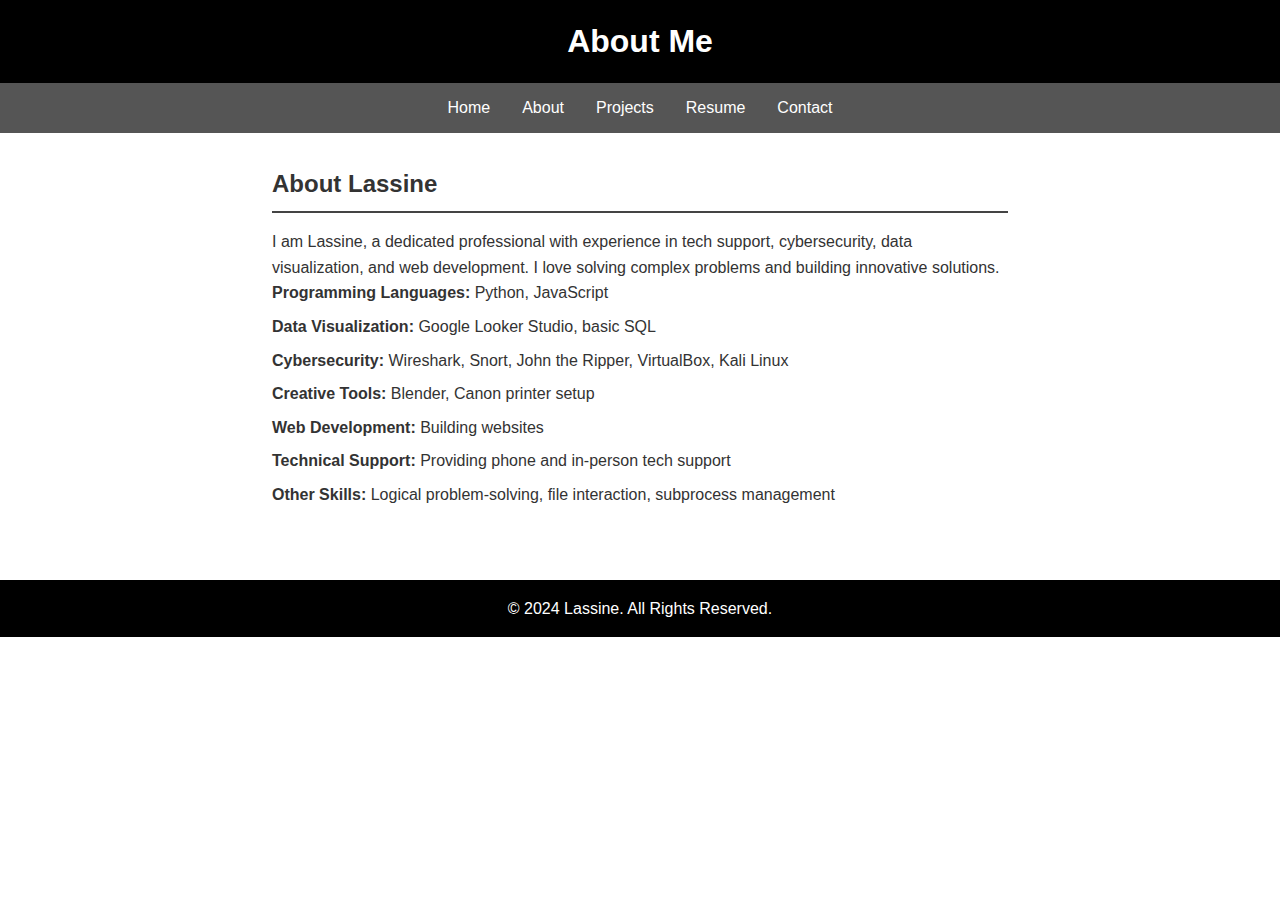
==== about.html @ 7ddddd0b "Add files via upload" ====
<!DOCTYPE html>
<html lang="en">
<head>
  <meta charset="UTF-8"/>
  <meta name="viewport" content="width=device-width, initial-scale=1.0"/>
  <title>Lassine's Portfolio - About</title>
  <style>
    /* Basic Reset */
    * {
      box-sizing: border-box;
      margin: 0;
      padding: 0;
    }
    body {
      font-family: Arial, sans-serif;
      line-height: 1.6;
      color: #333;
    }
    header {
      background: #000; /* Black header background */
      color: #fff;
      padding: 1rem 0;
      text-align: center;
    }
    nav {
      background: #555;
      display: flex;
      justify-content: center;
    }
    nav a {
      color: #fff;
      padding: 0.75rem 1rem;
      text-decoration: none;
    }
    nav a:hover {
      background: #666;
    }
    section {
      padding: 2rem;
      max-width: 800px;
      margin: 0 auto;
    }
    section h2 {
      margin-bottom: 1rem;
      border-bottom: 2px solid #444;
      padding-bottom: 0.5rem;
    }
    ul {
      list-style-type: none;
      padding: 0;
    }
    ul li {
      margin-bottom: 0.5rem;
    }
    footer {
      background: #000; /* Black header background */
      color: #fff;
      text-align: center;
      padding: 1rem;
      margin-top: 2rem;
    }
  </style>
</head>
<body>
  <header>
    <h1>About Me</h1>
  </header>
  <nav>
    <a href="index.html">Home</a>
    <a href="about.html">About</a>
    <a href="projects.html">Projects</a>
    <a href="resume.html">Resume</a>
    <a href="contact.html">Contact</a>
  </nav>

  <section>
    <h2>About Lassine</h2>
    <p>I am Lassine, a dedicated professional with experience in tech support, cybersecurity, data visualization, and web development. I love solving complex problems and building innovative solutions.</p>
    <ul>
      <li><strong>Programming Languages:</strong> Python, JavaScript</li>
      <li><strong>Data Visualization:</strong> Google Looker Studio, basic SQL</li>
      <li><strong>Cybersecurity:</strong> Wireshark, Snort, John the Ripper, VirtualBox, Kali Linux</li>
      <li><strong>Creative Tools:</strong> Blender, Canon printer setup</li>
      <li><strong>Web Development:</strong> Building websites</li>
      <li><strong>Technical Support:</strong> Providing phone and in-person tech support</li>
      <li><strong>Other Skills:</strong> Logical problem-solving, file interaction, subprocess management</li>
    </ul>
  </section>

  <footer>
    <p>&copy; 2024 Lassine. All Rights Reserved.</p>
  </footer>
</body>
</html>
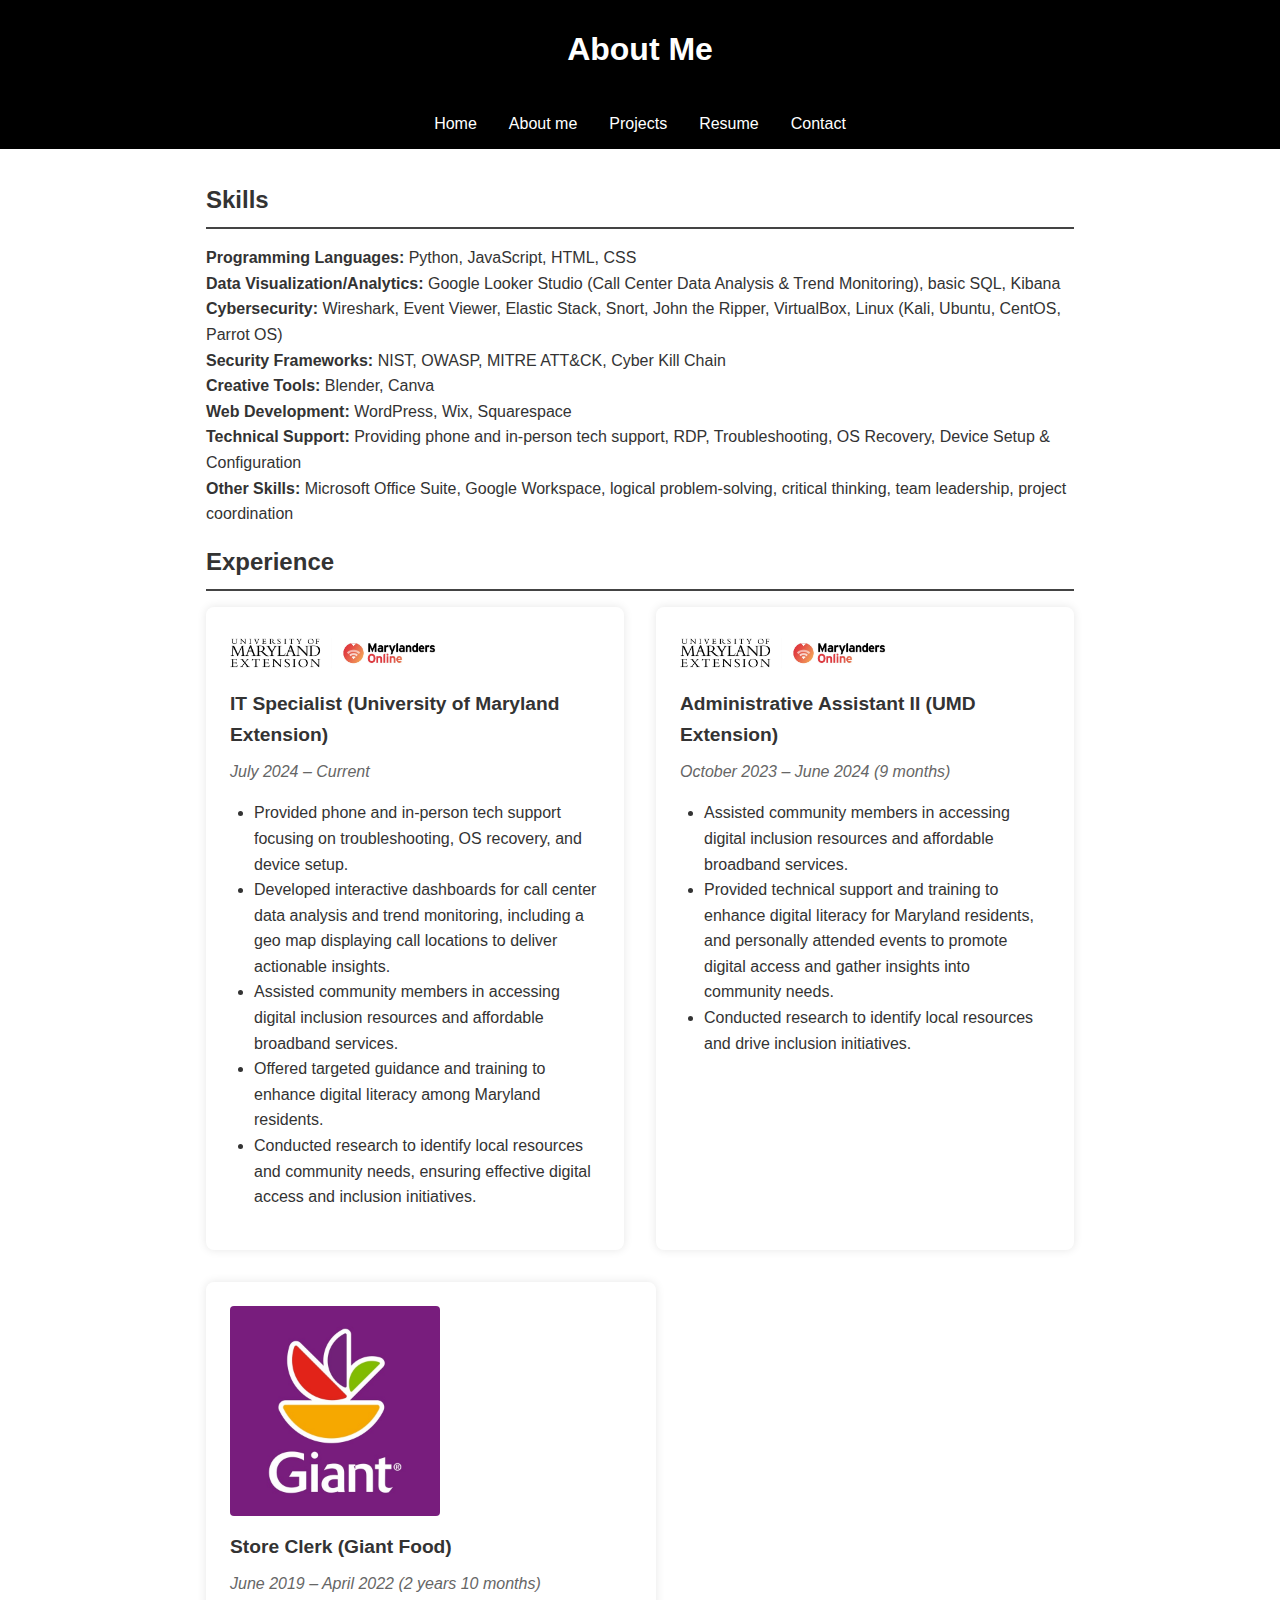
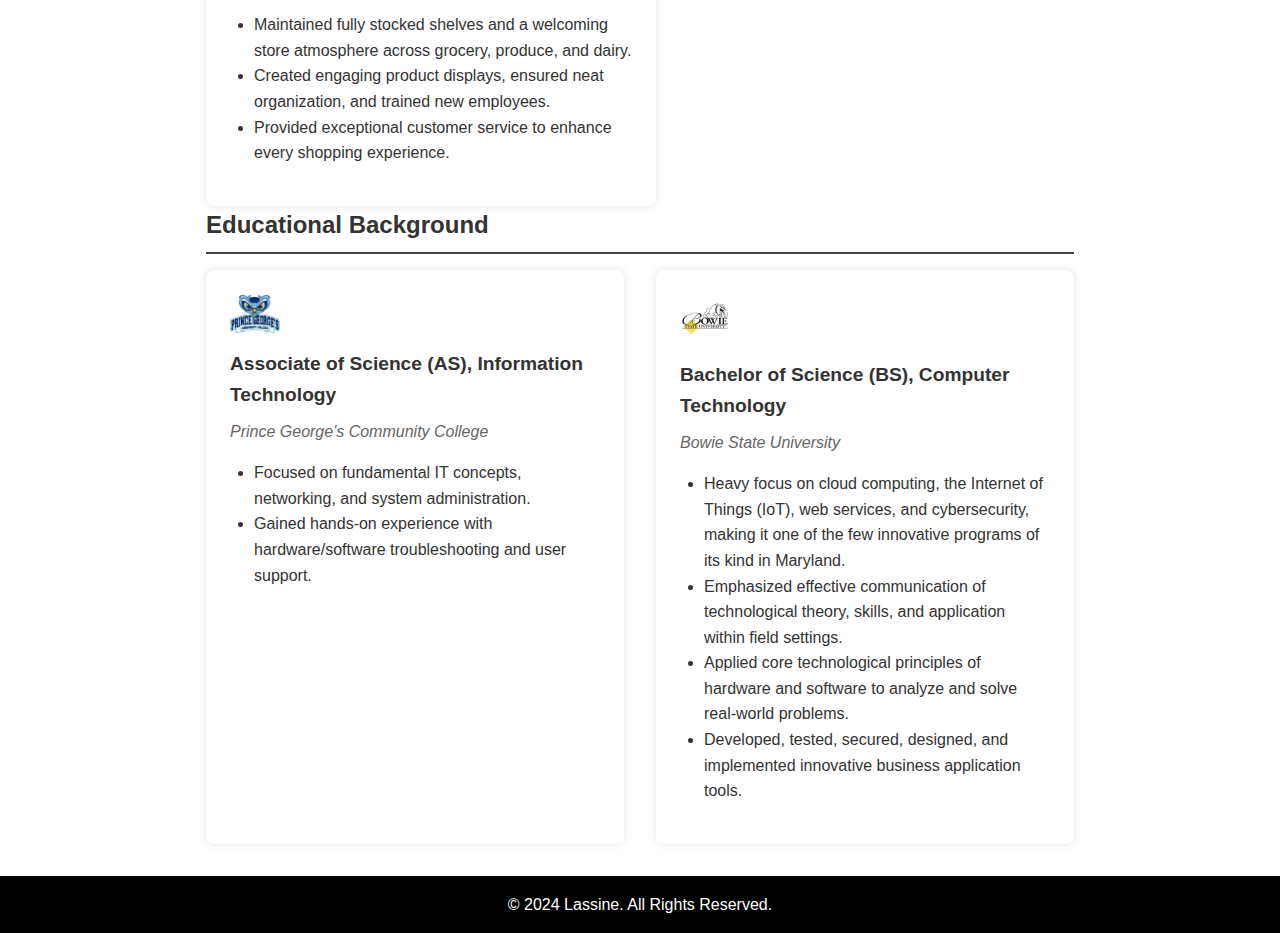
==== commit 638509df: "Add files via upload" ====
--- a/about.html
+++ b/about.html
@@ -11,19 +11,24 @@
       margin: 0;
       padding: 0;
     }
+
+    /* Global Styles */
     body {
       font-family: Arial, sans-serif;
       line-height: 1.6;
       color: #333;
+      display: flex;
+      flex-direction: column;
+      min-height: 100vh;
     }
     header {
-      background: #000; /* Black header background */
+      background: #000;
       color: #fff;
-      padding: 1rem 0;
+      padding: 1.5rem 0;
       text-align: center;
     }
     nav {
-      background: #555;
+      background: #000;
       display: flex;
       justify-content: center;
     }
@@ -36,57 +41,238 @@
       background: #666;
     }
     section {
-      padding: 2rem;
-      max-width: 800px;
-      margin: 0 auto;
+      max-width: 900px; /* Slightly wider for the card layouts */
+      margin: 2rem auto;
+      padding: 0 1rem;
     }
     section h2 {
       margin-bottom: 1rem;
       border-bottom: 2px solid #444;
       padding-bottom: 0.5rem;
     }
-    ul {
-      list-style-type: none;
-      padding: 0;
-    }
-    ul li {
-      margin-bottom: 0.5rem;
-    }
     footer {
-      background: #000; /* Black header background */
+      background: #000;
       color: #fff;
       text-align: center;
       padding: 1rem;
-      margin-top: 2rem;
+      margin-top: auto;
+    }
+
+    /* Subheadings for Skills, Experience, Education */
+    h3 {
+      margin-top: 1.5rem;
+      border-bottom: 1px solid #ccc;
+      padding-bottom: 0.3rem;
+    }
+    /* Skills List */
+    ul {
+      list-style-type: none;
+      padding-left: 0;
+      line-height: 1.6;
+      margin-bottom: 1rem;
+    }
+
+    /* EXPERIENCE SECTION: 3-Card Layout in a Single Row */
+    .experience-container {
+      display: flex;
+      flex-wrap: wrap; /* allows wrapping on smaller screens */
+      gap: 2rem;
+      margin-top: 1rem;
+    }
+    .job-card {
+      background: #fff;
+      border-radius: 8px;
+      box-shadow: 0px 0px 10px rgba(0,0,0,0.1);
+      flex: 1;
+      min-width: 280px;
+      max-width: 450px;
+      padding: 1.5rem;
+    }
+    .job-card img {
+  width: 210px; /* or 150px, etc. */
+  display: block;
+  margin-bottom: 1rem;
+  border-radius: 4px;
+    }
+
+
+
+    .job-title {
+      font-size: 1.2rem;
+      font-weight: bold;
+      margin-bottom: 0.5rem;
+    }
+    .job-dates {
+      color: #666;
+      margin-bottom: 1rem;
+      font-style: italic;
+    }
+    .job-details {
+      line-height: 1.6;
+    }
+    .job-details ul {
+      list-style-type: disc;
+      margin-left: 1.5rem;
+      margin-top: 0.5rem;
+    }
+
+    /* EDUCATION SECTION: Two-Column Card Layout */
+    .education-container {
+      display: flex;
+      flex-wrap: wrap;
+      gap: 2rem;
+      margin-top: 1rem;
+    }
+    .edu-card {
+      background: #fff;
+      border-radius: 8px;
+      box-shadow: 0px 0px 10px rgba(0,0,0,0.1);
+      flex: 1;
+      min-width: 280px;
+      max-width: 450px;
+      padding: 1.5rem;
+    }
+    .edu-card img {
+      width:50px; /* Adjust logo size */
+      display: block;
+      margin-bottom: 1rem;
+      border-radius: 4px;
+    }
+    .edu-title {
+      font-size: 1.2rem;
+      font-weight: bold;
+      margin-bottom: 0.5rem;
+    }
+    .edu-dates {
+      color: #666;
+      margin-bottom: 1rem;
+      font-style: italic;
+    }
+    .edu-details {
+      line-height: 1.6;
+    }
+    .edu-details ul {
+      list-style-type: disc;
+      margin-left: 1.5rem;
+      margin-top: 0.5rem;
     }
   </style>
 </head>
 <body>
+  <!-- Header -->
   <header>
     <h1>About Me</h1>
   </header>
+
+  <!-- Navigation -->
   <nav>
     <a href="index.html">Home</a>
-    <a href="about.html">About</a>
+    <a href="about.html">About me</a>
     <a href="projects.html">Projects</a>
     <a href="resume.html">Resume</a>
     <a href="contact.html">Contact</a>
   </nav>
 
+  <!-- About Section -->
   <section>
-    <h2>About Lassine</h2>
-    <p>I am Lassine, a dedicated professional with experience in tech support, cybersecurity, data visualization, and web development. I love solving complex problems and building innovative solutions.</p>
+   
+    
+	<!-- Skills Section -->
+    <h2>Skills</h2>
     <ul>
-      <li><strong>Programming Languages:</strong> Python, JavaScript</li>
-      <li><strong>Data Visualization:</strong> Google Looker Studio, basic SQL</li>
-      <li><strong>Cybersecurity:</strong> Wireshark, Snort, John the Ripper, VirtualBox, Kali Linux</li>
-      <li><strong>Creative Tools:</strong> Blender, Canon printer setup</li>
-      <li><strong>Web Development:</strong> Building websites</li>
-      <li><strong>Technical Support:</strong> Providing phone and in-person tech support</li>
-      <li><strong>Other Skills:</strong> Logical problem-solving, file interaction, subprocess management</li>
+      <li><strong>Programming Languages:</strong> Python, JavaScript, HTML, CSS</li>
+      <li><strong>Data Visualization/Analytics:</strong> Google Looker Studio (Call Center Data Analysis &amp; Trend Monitoring), basic SQL, Kibana</li>
+      <li><strong>Cybersecurity:</strong> Wireshark, Event Viewer, Elastic Stack, Snort, John the Ripper, VirtualBox, Linux (Kali, Ubuntu, CentOS, Parrot OS)</li>
+      <li><strong>Security Frameworks:</strong> NIST, OWASP, MITRE ATT&amp;CK, Cyber Kill Chain</li>
+      <li><strong>Creative Tools:</strong> Blender, Canva</li>
+      <li><strong>Web Development:</strong> WordPress, Wix, Squarespace</li>
+      <li><strong>Technical Support:</strong> Providing phone and in-person tech support, RDP, Troubleshooting, OS Recovery, Device Setup &amp; Configuration</li>
+      <li><strong>Other Skills:</strong> Microsoft Office Suite, Google Workspace, logical problem-solving, critical thinking, team leadership, project coordination</li>
     </ul>
+
+    <!-- Experience Section -->
+    <h2>Experience</h2>
+    <!-- One Row with 3 Cards: IT Specialist, Administrative Assistant II, Store Clerk -->
+    <div class="experience-container">
+      <!-- Card 1: IT Specialist -->
+      <div class="job-card">
+        <img src="umd.jpg" alt="UMD Extension Logo">
+        <div class="job-title">IT Specialist (University of Maryland Extension)</div>
+        <div class="job-dates">July 2024 – Current</div>
+        <div class="job-details">
+          <ul>
+            <li>Provided phone and in-person tech support focusing on troubleshooting, OS recovery, and device setup.</li>
+            <li>Developed interactive dashboards for call center data analysis and trend monitoring, including a geo map displaying call locations to deliver actionable insights.</li>
+            <li>Assisted community members in accessing digital inclusion resources and affordable broadband services.</li>
+            <li>Offered targeted guidance and training to enhance digital literacy among Maryland residents.</li>
+            <li>Conducted research to identify local resources and community needs, ensuring effective digital access and inclusion initiatives.</li>
+          </ul>
+        </div>
+      </div>
+
+      <!-- Card 2: Administrative Assistant II -->
+      <div class="job-card">
+        <img src="umd.jpg" alt="UMD Extension Logo">
+        <div class="job-title">Administrative Assistant II (UMD Extension)</div>
+        <div class="job-dates">October 2023 – June 2024 (9 months)</div>
+        <div class="job-details">
+          <ul>
+            <li>Assisted community members in accessing digital inclusion resources and affordable broadband services.</li>
+            <li>Provided technical support and training to enhance digital literacy for Maryland residents, and personally attended events to promote digital access and gather insights into community needs.</li>
+            <li>Conducted research to identify local resources and drive inclusion initiatives.</li>
+          </ul>
+        </div>
+      </div>
+
+      <!-- Card 3: Store Clerk (Giant Food) -->
+      <div class="job-card">
+        <img src="Giant.jpg" alt="Giant Food Logo">
+        <div class="job-title">Store Clerk (Giant Food)</div>
+        <div class="job-dates">June 2019 – April 2022 (2 years 10 months)</div>
+        <div class="job-details">
+          <ul>
+            <li>Maintained fully stocked shelves and a welcoming store atmosphere across grocery, produce, and dairy.</li>
+            <li>Created engaging product displays, ensured neat organization, and trained new employees.</li>
+            <li>Provided exceptional customer service to enhance every shopping experience.</li>
+          </ul>
+        </div>
+      </div>
+    </div>
+
+    <!-- Education Section (Two-Column Layout) -->
+    <h2>Educational Background</h2>
+    <div class="education-container">
+      <!-- Card 1: PGCC -->
+      <div class="edu-card">
+        <img src="PGCC.jpg" alt="PGCC Logo">
+        <div class="edu-title">Associate of Science (AS), Information Technology</div>
+        <div class="edu-dates">Prince George's Community College</div>
+        <div class="edu-details">
+          <ul>
+            <li>Focused on fundamental IT concepts, networking, and system administration.</li>
+            <li>Gained hands-on experience with hardware/software troubleshooting and user support.</li>
+          </ul>
+        </div>
+      </div>
+
+      <!-- Card 2: Bowie State -->
+      <div class="edu-card">
+        <img src="bowiestate.jpg" alt="Bowie State Logo">
+        <div class="edu-title">Bachelor of Science (BS), Computer Technology</div>
+        <div class="edu-dates">Bowie State University</div>
+        <div class="edu-details">
+          <ul>
+            <li>Heavy focus on cloud computing, the Internet of Things (IoT), web services, and cybersecurity, making it one of the few innovative programs of its kind in Maryland.</li>
+            <li>Emphasized effective communication of technological theory, skills, and application within field settings.</li>
+            <li>Applied core technological principles of hardware and software to analyze and solve real-world problems.</li>
+            <li>Developed, tested, secured, designed, and implemented innovative business application tools.</li>
+          </ul>
+        </div>
+      </div>
+    </div>
   </section>
 
+  <!-- Footer -->
   <footer>
     <p>&copy; 2024 Lassine. All Rights Reserved.</p>
   </footer>
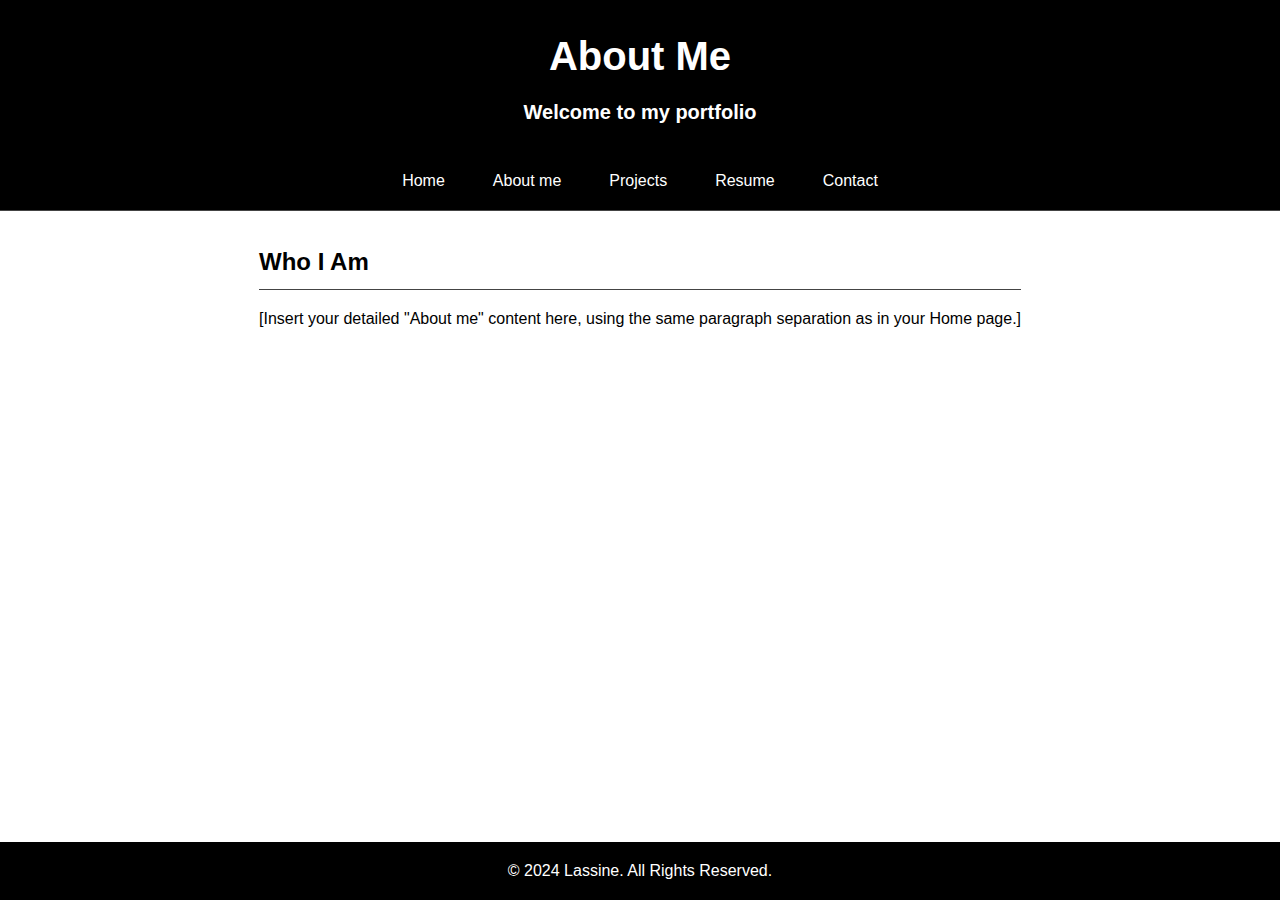
==== commit 09e13c10: "about.html" ====
--- a/about.html
+++ b/about.html
@@ -5,21 +5,17 @@
   <meta name="viewport" content="width=device-width, initial-scale=1.0"/>
   <title>Lassine's Portfolio - About</title>
   <style>
-    /* Basic Reset */
-    * {
-      box-sizing: border-box;
-      margin: 0;
-      padding: 0;
-    }
-
-    /* Global Styles */
-    body {
+    /* Use the same global styles as in index.html */
+    * { box-sizing: border-box; margin: 0; padding: 0; }
+    html, body {
       font-family: Arial, sans-serif;
       line-height: 1.6;
-      color: #333;
+      color: #000;
+      background: #fff;
       display: flex;
       flex-direction: column;
       min-height: 100vh;
+      overflow-x: hidden;
     }
     header {
       background: #000;
@@ -27,28 +23,40 @@
       padding: 1.5rem 0;
       text-align: center;
     }
+    header h1 { font-size: 2.5rem; }
+    header h3 { font-size: 1.25rem; margin-top: 0.5rem; }
     nav {
       background: #000;
       display: flex;
       justify-content: center;
+      border-bottom: 1px solid #444;
+      flex-wrap: wrap;
     }
     nav a {
       color: #fff;
-      padding: 0.75rem 1rem;
+      padding: 1rem 1.5rem;
       text-decoration: none;
+      transition: color 0.3s ease;
+      font-size: 1rem;
     }
-    nav a:hover {
-      background: #666;
+    nav a:hover { color: #aaa; }
+    @media (max-width:600px) {
+      nav a { padding: 0.75rem 1rem; font-size: 0.9rem; }
     }
     section {
-      max-width: 900px; /* Slightly wider for the card layouts */
-      margin: 2rem auto;
-      padding: 0 1rem;
+      padding: 2rem;
+      max-width: 900px;
+      margin: 0 auto;
     }
     section h2 {
       margin-bottom: 1rem;
-      border-bottom: 2px solid #444;
+      border-bottom: 1px solid #444;
       padding-bottom: 0.5rem;
+      color: #000;
+    }
+    section p {
+      color: #000;
+      margin-bottom: 1rem;
     }
     footer {
       background: #000;
@@ -57,114 +65,13 @@
       padding: 1rem;
       margin-top: auto;
     }
-
-    /* Subheadings for Skills, Experience, Education */
-    h3 {
-      margin-top: 1.5rem;
-      border-bottom: 1px solid #ccc;
-      padding-bottom: 0.3rem;
-    }
-    /* Skills List */
-    ul {
-      list-style-type: none;
-      padding-left: 0;
-      line-height: 1.6;
-      margin-bottom: 1rem;
-    }
-
-    /* EXPERIENCE SECTION: 3-Card Layout in a Single Row */
-    .experience-container {
-      display: flex;
-      flex-wrap: wrap; /* allows wrapping on smaller screens */
-      gap: 2rem;
-      margin-top: 1rem;
-    }
-    .job-card {
-      background: #fff;
-      border-radius: 8px;
-      box-shadow: 0px 0px 10px rgba(0,0,0,0.1);
-      flex: 1;
-      min-width: 280px;
-      max-width: 450px;
-      padding: 1.5rem;
-    }
-    .job-card img {
-  width: 210px; /* or 150px, etc. */
-  display: block;
-  margin-bottom: 1rem;
-  border-radius: 4px;
-    }
-
-
-
-    .job-title {
-      font-size: 1.2rem;
-      font-weight: bold;
-      margin-bottom: 0.5rem;
-    }
-    .job-dates {
-      color: #666;
-      margin-bottom: 1rem;
-      font-style: italic;
-    }
-    .job-details {
-      line-height: 1.6;
-    }
-    .job-details ul {
-      list-style-type: disc;
-      margin-left: 1.5rem;
-      margin-top: 0.5rem;
-    }
-
-    /* EDUCATION SECTION: Two-Column Card Layout */
-    .education-container {
-      display: flex;
-      flex-wrap: wrap;
-      gap: 2rem;
-      margin-top: 1rem;
-    }
-    .edu-card {
-      background: #fff;
-      border-radius: 8px;
-      box-shadow: 0px 0px 10px rgba(0,0,0,0.1);
-      flex: 1;
-      min-width: 280px;
-      max-width: 450px;
-      padding: 1.5rem;
-    }
-    .edu-card img {
-      width:50px; /* Adjust logo size */
-      display: block;
-      margin-bottom: 1rem;
-      border-radius: 4px;
-    }
-    .edu-title {
-      font-size: 1.2rem;
-      font-weight: bold;
-      margin-bottom: 0.5rem;
-    }
-    .edu-dates {
-      color: #666;
-      margin-bottom: 1rem;
-      font-style: italic;
-    }
-    .edu-details {
-      line-height: 1.6;
-    }
-    .edu-details ul {
-      list-style-type: disc;
-      margin-left: 1.5rem;
-      margin-top: 0.5rem;
-    }
   </style>
 </head>
 <body>
-  <!-- Header -->
   <header>
     <h1>About Me</h1>
+    <h3>Welcome to my portfolio</h3>
   </header>
-
-  <!-- Navigation -->
   <nav>
     <a href="index.html">Home</a>
     <a href="about.html">About me</a>
@@ -172,107 +79,10 @@
     <a href="resume.html">Resume</a>
     <a href="contact.html">Contact</a>
   </nav>
-
-  <!-- About Section -->
   <section>
-   
-    
-	<!-- Skills Section -->
-    <h2>Skills</h2>
-    <ul>
-      <li><strong>Programming Languages:</strong> Python, JavaScript, HTML, CSS</li>
-      <li><strong>Data Visualization/Analytics:</strong> Google Looker Studio (Call Center Data Analysis &amp; Trend Monitoring), basic SQL, Kibana</li>
-      <li><strong>Cybersecurity:</strong> Wireshark, Event Viewer, Elastic Stack, Snort, John the Ripper, VirtualBox, Linux (Kali, Ubuntu, CentOS, Parrot OS)</li>
-      <li><strong>Security Frameworks:</strong> NIST, OWASP, MITRE ATT&amp;CK, Cyber Kill Chain</li>
-      <li><strong>Creative Tools:</strong> Blender, Canva</li>
-      <li><strong>Web Development:</strong> WordPress, Wix, Squarespace</li>
-      <li><strong>Technical Support:</strong> Providing phone and in-person tech support, RDP, Troubleshooting, OS Recovery, Device Setup &amp; Configuration</li>
-      <li><strong>Other Skills:</strong> Microsoft Office Suite, Google Workspace, logical problem-solving, critical thinking, team leadership, project coordination</li>
-    </ul>
-
-    <!-- Experience Section -->
-    <h2>Experience</h2>
-    <!-- One Row with 3 Cards: IT Specialist, Administrative Assistant II, Store Clerk -->
-    <div class="experience-container">
-      <!-- Card 1: IT Specialist -->
-      <div class="job-card">
-        <img src="umd.jpg" alt="UMD Extension Logo">
-        <div class="job-title">IT Specialist (University of Maryland Extension)</div>
-        <div class="job-dates">July 2024 – Current</div>
-        <div class="job-details">
-          <ul>
-            <li>Provided phone and in-person tech support focusing on troubleshooting, OS recovery, and device setup.</li>
-            <li>Developed interactive dashboards for call center data analysis and trend monitoring, including a geo map displaying call locations to deliver actionable insights.</li>
-            <li>Assisted community members in accessing digital inclusion resources and affordable broadband services.</li>
-            <li>Offered targeted guidance and training to enhance digital literacy among Maryland residents.</li>
-            <li>Conducted research to identify local resources and community needs, ensuring effective digital access and inclusion initiatives.</li>
-          </ul>
-        </div>
-      </div>
-
-      <!-- Card 2: Administrative Assistant II -->
-      <div class="job-card">
-        <img src="umd.jpg" alt="UMD Extension Logo">
-        <div class="job-title">Administrative Assistant II (UMD Extension)</div>
-        <div class="job-dates">October 2023 – June 2024 (9 months)</div>
-        <div class="job-details">
-          <ul>
-            <li>Assisted community members in accessing digital inclusion resources and affordable broadband services.</li>
-            <li>Provided technical support and training to enhance digital literacy for Maryland residents, and personally attended events to promote digital access and gather insights into community needs.</li>
-            <li>Conducted research to identify local resources and drive inclusion initiatives.</li>
-          </ul>
-        </div>
-      </div>
-
-      <!-- Card 3: Store Clerk (Giant Food) -->
-      <div class="job-card">
-        <img src="Giant.jpg" alt="Giant Food Logo">
-        <div class="job-title">Store Clerk (Giant Food)</div>
-        <div class="job-dates">June 2019 – April 2022 (2 years 10 months)</div>
-        <div class="job-details">
-          <ul>
-            <li>Maintained fully stocked shelves and a welcoming store atmosphere across grocery, produce, and dairy.</li>
-            <li>Created engaging product displays, ensured neat organization, and trained new employees.</li>
-            <li>Provided exceptional customer service to enhance every shopping experience.</li>
-          </ul>
-        </div>
-      </div>
-    </div>
-
-    <!-- Education Section (Two-Column Layout) -->
-    <h2>Educational Background</h2>
-    <div class="education-container">
-      <!-- Card 1: PGCC -->
-      <div class="edu-card">
-        <img src="PGCC.jpg" alt="PGCC Logo">
-        <div class="edu-title">Associate of Science (AS), Information Technology</div>
-        <div class="edu-dates">Prince George's Community College</div>
-        <div class="edu-details">
-          <ul>
-            <li>Focused on fundamental IT concepts, networking, and system administration.</li>
-            <li>Gained hands-on experience with hardware/software troubleshooting and user support.</li>
-          </ul>
-        </div>
-      </div>
-
-      <!-- Card 2: Bowie State -->
-      <div class="edu-card">
-        <img src="bowiestate.jpg" alt="Bowie State Logo">
-        <div class="edu-title">Bachelor of Science (BS), Computer Technology</div>
-        <div class="edu-dates">Bowie State University</div>
-        <div class="edu-details">
-          <ul>
-            <li>Heavy focus on cloud computing, the Internet of Things (IoT), web services, and cybersecurity, making it one of the few innovative programs of its kind in Maryland.</li>
-            <li>Emphasized effective communication of technological theory, skills, and application within field settings.</li>
-            <li>Applied core technological principles of hardware and software to analyze and solve real-world problems.</li>
-            <li>Developed, tested, secured, designed, and implemented innovative business application tools.</li>
-          </ul>
-        </div>
-      </div>
-    </div>
+    <h2>Who I Am</h2>
+    <p>[Insert your detailed "About me" content here, using the same paragraph separation as in your Home page.]</p>
   </section>
-
-  <!-- Footer -->
   <footer>
     <p>&copy; 2024 Lassine. All Rights Reserved.</p>
   </footer>
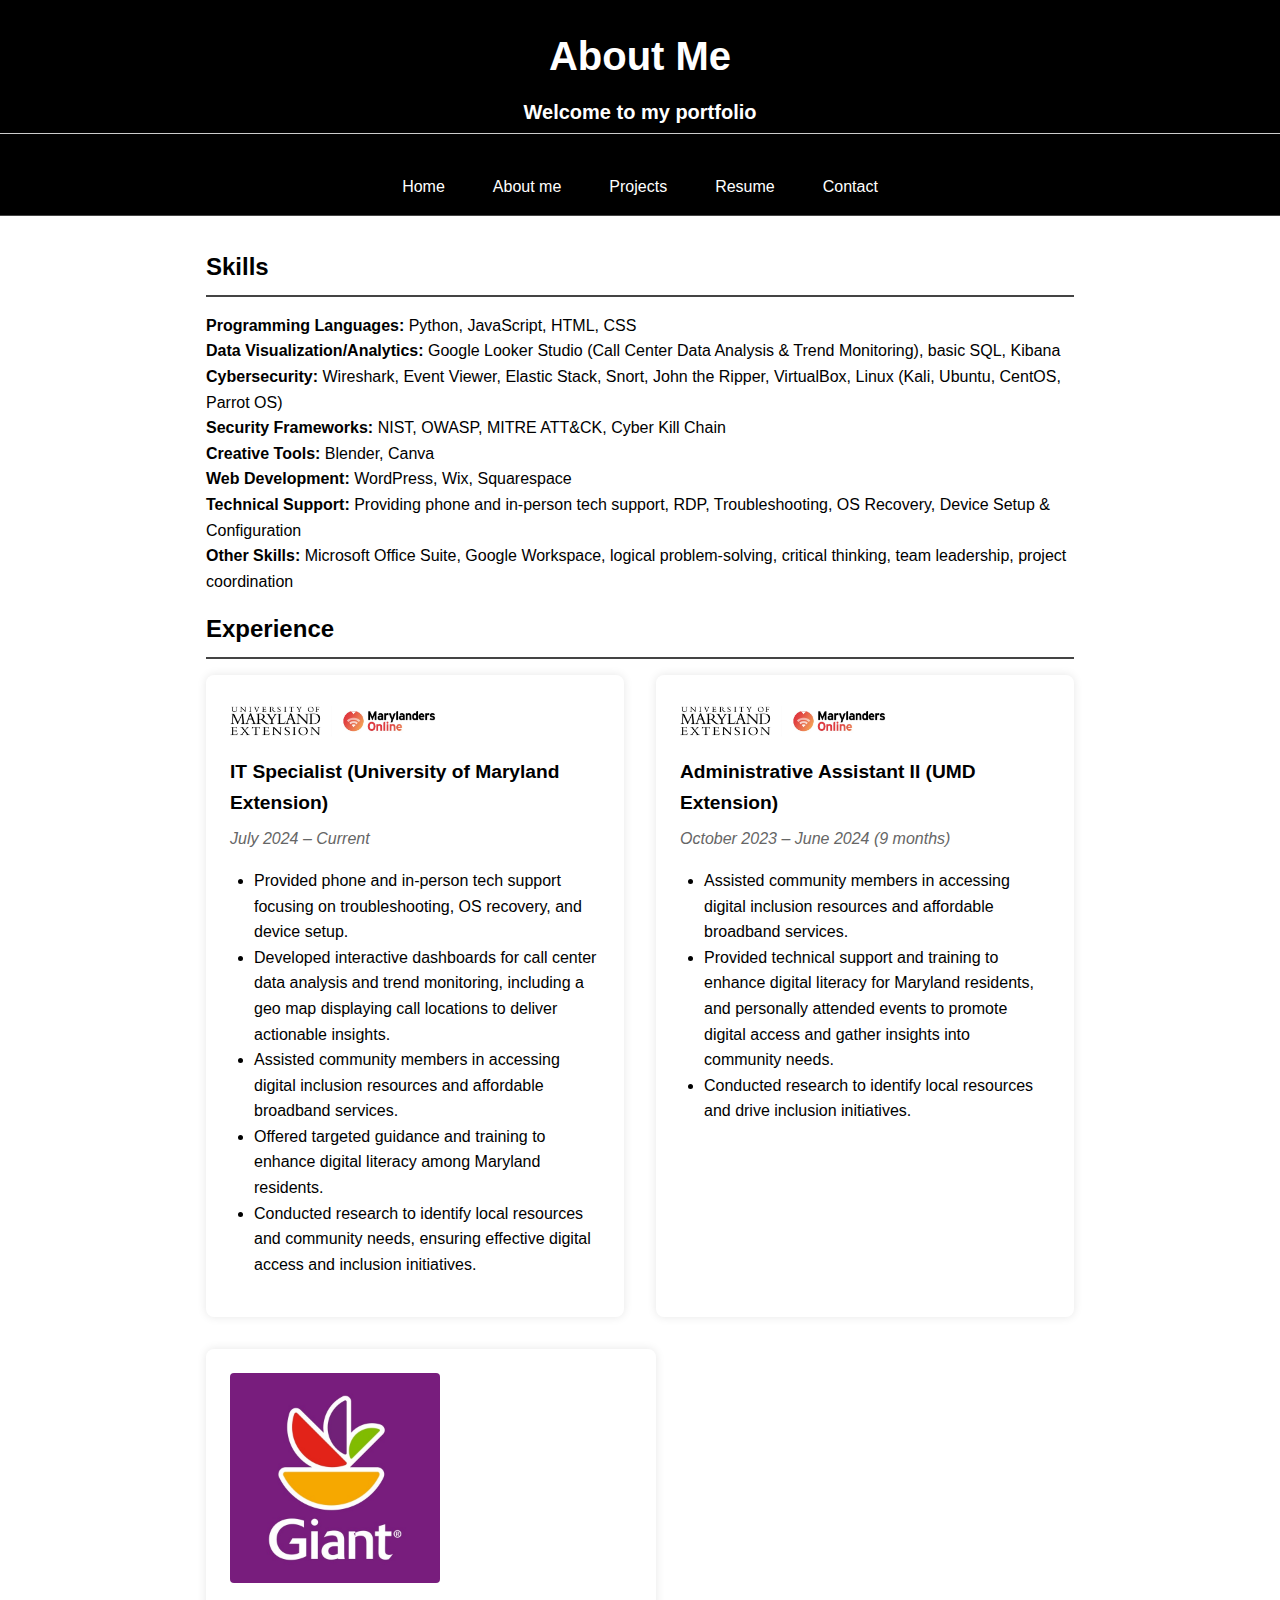
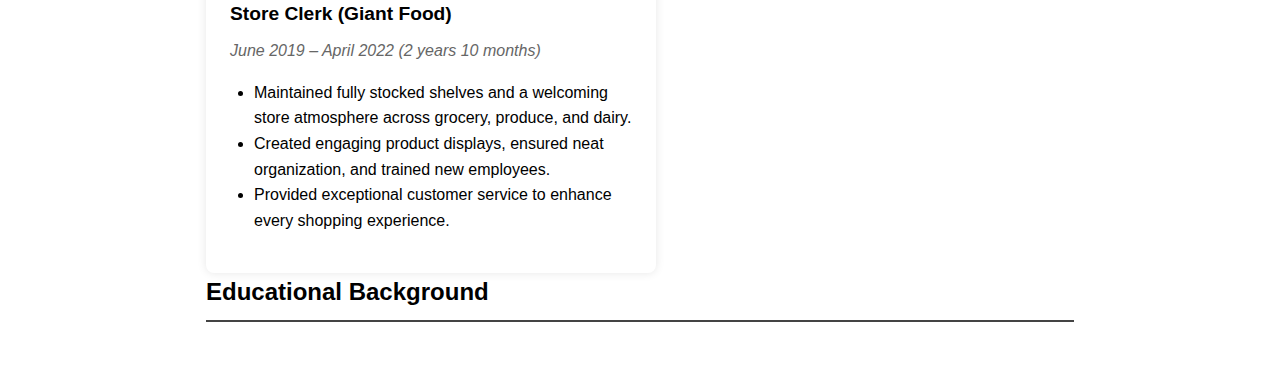
==== commit 78a3942c: "about.html" ====
--- a/about.html
+++ b/about.html
@@ -2,11 +2,16 @@
 <html lang="en">
 <head>
   <meta charset="UTF-8"/>
+  <!-- Essential for mobile responsiveness -->
   <meta name="viewport" content="width=device-width, initial-scale=1.0"/>
   <title>Lassine's Portfolio - About</title>
   <style>
-    /* Use the same global styles as in index.html */
-    * { box-sizing: border-box; margin: 0; padding: 0; }
+    /* Basic Reset */
+    * {
+      box-sizing: border-box;
+      margin: 0;
+      padding: 0;
+    }
     html, body {
       font-family: Arial, sans-serif;
       line-height: 1.6;
@@ -15,49 +20,63 @@
       display: flex;
       flex-direction: column;
       min-height: 100vh;
-      overflow-x: hidden;
-    }
+      overflow-x: hidden; /* Prevent horizontal scroll */
+    }
+
+    /* Header */
     header {
       background: #000;
       color: #fff;
       padding: 1.5rem 0;
       text-align: center;
     }
-    header h1 { font-size: 2.5rem; }
-    header h3 { font-size: 1.25rem; margin-top: 0.5rem; }
+    header h1 {
+      font-size: 2.5rem;
+    }
+    header h3 {
+      font-size: 1.25rem;
+      margin-top: 0.5rem;
+    }
+
+    /* Navigation */
     nav {
       background: #000;
       display: flex;
       justify-content: center;
       border-bottom: 1px solid #444;
-      flex-wrap: wrap;
+      flex-wrap: wrap; /* allow wrapping on narrow screens */
     }
     nav a {
       color: #fff;
       padding: 1rem 1.5rem;
       text-decoration: none;
       transition: color 0.3s ease;
-      font-size: 1rem;
-    }
-    nav a:hover { color: #aaa; }
-    @media (max-width:600px) {
-      nav a { padding: 0.75rem 1rem; font-size: 0.9rem; }
-    }
+      font-size: 1rem; /* default nav font size */
+    }
+    nav a:hover {
+      color: #aaa;
+    }
+    @media (max-width: 600px) {
+      nav a {
+        padding: 0.75rem 1rem;
+        font-size: 0.9rem; /* slightly smaller text on narrow screens */
+      }
+    }
+
+    /* Main Section */
     section {
-      padding: 2rem;
       max-width: 900px;
-      margin: 0 auto;
+      margin: 2rem auto;
+      padding: 0 1rem;
     }
     section h2 {
       margin-bottom: 1rem;
-      border-bottom: 1px solid #444;
+      border-bottom: 2px solid #444;
       padding-bottom: 0.5rem;
       color: #000;
     }
-    section p {
-      color: #000;
-      margin-bottom: 1rem;
-    }
+
+    /* Footer */
     footer {
       background: #000;
       color: #fff;
@@ -65,13 +84,111 @@
       padding: 1rem;
       margin-top: auto;
     }
+
+    /* Skills, Experience, Education Headings */
+    h3 {
+      margin-top: 1.5rem;
+      border-bottom: 1px solid #ccc;
+      padding-bottom: 0.3rem;
+    }
+    ul {
+      list-style-type: none;
+      padding-left: 0;
+      line-height: 1.6;
+      margin-bottom: 1rem;
+    }
+
+    /* EXPERIENCE SECTION: 3-Card Layout */
+    .experience-container {
+      display: flex;
+      flex-wrap: wrap; /* wrap on smaller screens */
+      gap: 2rem;
+      margin-top: 1rem;
+    }
+    .job-card {
+      background: #fff;
+      border-radius: 8px;
+      box-shadow: 0px 0px 10px rgba(0,0,0,0.1);
+      flex: 1;
+      min-width: 280px;
+      max-width: 450px;
+      padding: 1.5rem;
+    }
+    .job-card img {
+      width: 210px;
+      display: block;
+      margin-bottom: 1rem;
+      border-radius: 4px;
+    }
+    .job-title {
+      font-size: 1.2rem;
+      font-weight: bold;
+      margin-bottom: 0.5rem;
+    }
+    .job-dates {
+      color: #666;
+      margin-bottom: 1rem;
+      font-style: italic;
+    }
+    .job-details {
+      line-height: 1.6;
+    }
+    .job-details ul {
+      list-style-type: disc;
+      margin-left: 1.5rem;
+      margin-top: 0.5rem;
+    }
+
+    /* EDUCATION SECTION */
+    .education-container {
+      display: flex;
+      flex-wrap: wrap;
+      gap: 2rem;
+      margin-top: 1rem;
+    }
+    .edu-card {
+      background: #fff;
+      border-radius: 8px;
+      box-shadow: 0px 0px 10px rgba(0,0,0,0.1);
+      flex: 1;
+      min-width: 280px;
+      max-width: 450px;
+      padding: 1.5rem;
+    }
+    .edu-card img {
+      width: 50px; /* Adjust logo size */
+      display: block;
+      margin-bottom: 1rem;
+      border-radius: 4px;
+    }
+    .edu-title {
+      font-size: 1.2rem;
+      font-weight: bold;
+      margin-bottom: 0.5rem;
+    }
+    .edu-dates {
+      color: #666;
+      margin-bottom: 1rem;
+      font-style: italic;
+    }
+    .edu-details {
+      line-height: 1.6;
+    }
+    .edu-details ul {
+      list-style-type: disc;
+      margin-left: 1.5rem;
+      margin-top: 0.5rem;
+    }
   </style>
 </head>
 <body>
+  <!-- Header -->
   <header>
     <h1>About Me</h1>
     <h3>Welcome to my portfolio</h3>
   </header>
+
+  <!-- Navigation -->
   <nav>
     <a href="index.html">Home</a>
     <a href="about.html">About me</a>
@@ -79,12 +196,69 @@
     <a href="resume.html">Resume</a>
     <a href="contact.html">Contact</a>
   </nav>
+
+  <!-- About Section -->
   <section>
-    <h2>Who I Am</h2>
-    <p>[Insert your detailed "About me" content here, using the same paragraph separation as in your Home page.]</p>
-  </section>
-  <footer>
-    <p>&copy; 2024 Lassine. All Rights Reserved.</p>
-  </footer>
-</body>
-</html>
+    <!-- Skills Section -->
+    <h2>Skills</h2>
+    <ul>
+      <li><strong>Programming Languages:</strong> Python, JavaScript, HTML, CSS</li>
+      <li><strong>Data Visualization/Analytics:</strong> Google Looker Studio (Call Center Data Analysis &amp; Trend Monitoring), basic SQL, Kibana</li>
+      <li><strong>Cybersecurity:</strong> Wireshark, Event Viewer, Elastic Stack, Snort, John the Ripper, VirtualBox, Linux (Kali, Ubuntu, CentOS, Parrot OS)</li>
+      <li><strong>Security Frameworks:</strong> NIST, OWASP, MITRE ATT&amp;CK, Cyber Kill Chain</li>
+      <li><strong>Creative Tools:</strong> Blender, Canva</li>
+      <li><strong>Web Development:</strong> WordPress, Wix, Squarespace</li>
+      <li><strong>Technical Support:</strong> Providing phone and in-person tech support, RDP, Troubleshooting, OS Recovery, Device Setup &amp; Configuration</li>
+      <li><strong>Other Skills:</strong> Microsoft Office Suite, Google Workspace, logical problem-solving, critical thinking, team leadership, project coordination</li>
+    </ul>
+
+    <!-- Experience Section -->
+    <h2>Experience</h2>
+    <div class="experience-container">
+      <!-- Card 1: IT Specialist -->
+      <div class="job-card">
+        <img src="umd.jpg" alt="UMD Extension Logo">
+        <div class="job-title">IT Specialist (University of Maryland Extension)</div>
+        <div class="job-dates">July 2024 – Current</div>
+        <div class="job-details">
+          <ul>
+            <li>Provided phone and in-person tech support focusing on troubleshooting, OS recovery, and device setup.</li>
+            <li>Developed interactive dashboards for call center data analysis and trend monitoring, including a geo map displaying call locations to deliver actionable insights.</li>
+            <li>Assisted community members in accessing digital inclusion resources and affordable broadband services.</li>
+            <li>Offered targeted guidance and training to enhance digital literacy among Maryland residents.</li>
+            <li>Conducted research to identify local resources and community needs, ensuring effective digital access and inclusion initiatives.</li>
+          </ul>
+        </div>
+      </div>
+      <!-- Card 2: Administrative Assistant II -->
+      <div class="job-card">
+        <img src="umd.jpg" alt="UMD Extension Logo">
+        <div class="job-title">Administrative Assistant II (UMD Extension)</div>
+        <div class="job-dates">October 2023 – June 2024 (9 months)</div>
+        <div class="job-details">
+          <ul>
+            <li>Assisted community members in accessing digital inclusion resources and affordable broadband services.</li>
+            <li>Provided technical support and training to enhance digital literacy for Maryland residents, and personally attended events to promote digital access and gather insights into community needs.</li>
+            <li>Conducted research to identify local resources and drive inclusion initiatives.</li>
+          </ul>
+        </div>
+      </div>
+      <!-- Card 3: Store Clerk (Giant Food) -->
+      <div class="job-card">
+        <img src="Giant.jpg" alt="Giant Food Logo">
+        <div class="job-title">Store Clerk (Giant Food)</div>
+        <div class="job-dates">June 2019 – April 2022 (2 years 10 months)</div>
+        <div class="job-details">
+          <ul>
+            <li>Maintained fully stocked shelves and a welcoming store atmosphere across grocery, produce, and dairy.</li>
+            <li>Created engaging product displays, ensured neat organization, and trained new employees.</li>
+            <li>Provided exceptional customer service to enhance every shopping experience.</li>
+          </ul>
+        </div>
+      </div>
+    </div>
+
+    <!-- Education Section -->
+    <h2>Educational Background</h2>
+    <div class="education-container">
+      <!-- Card 1: PGCC -->
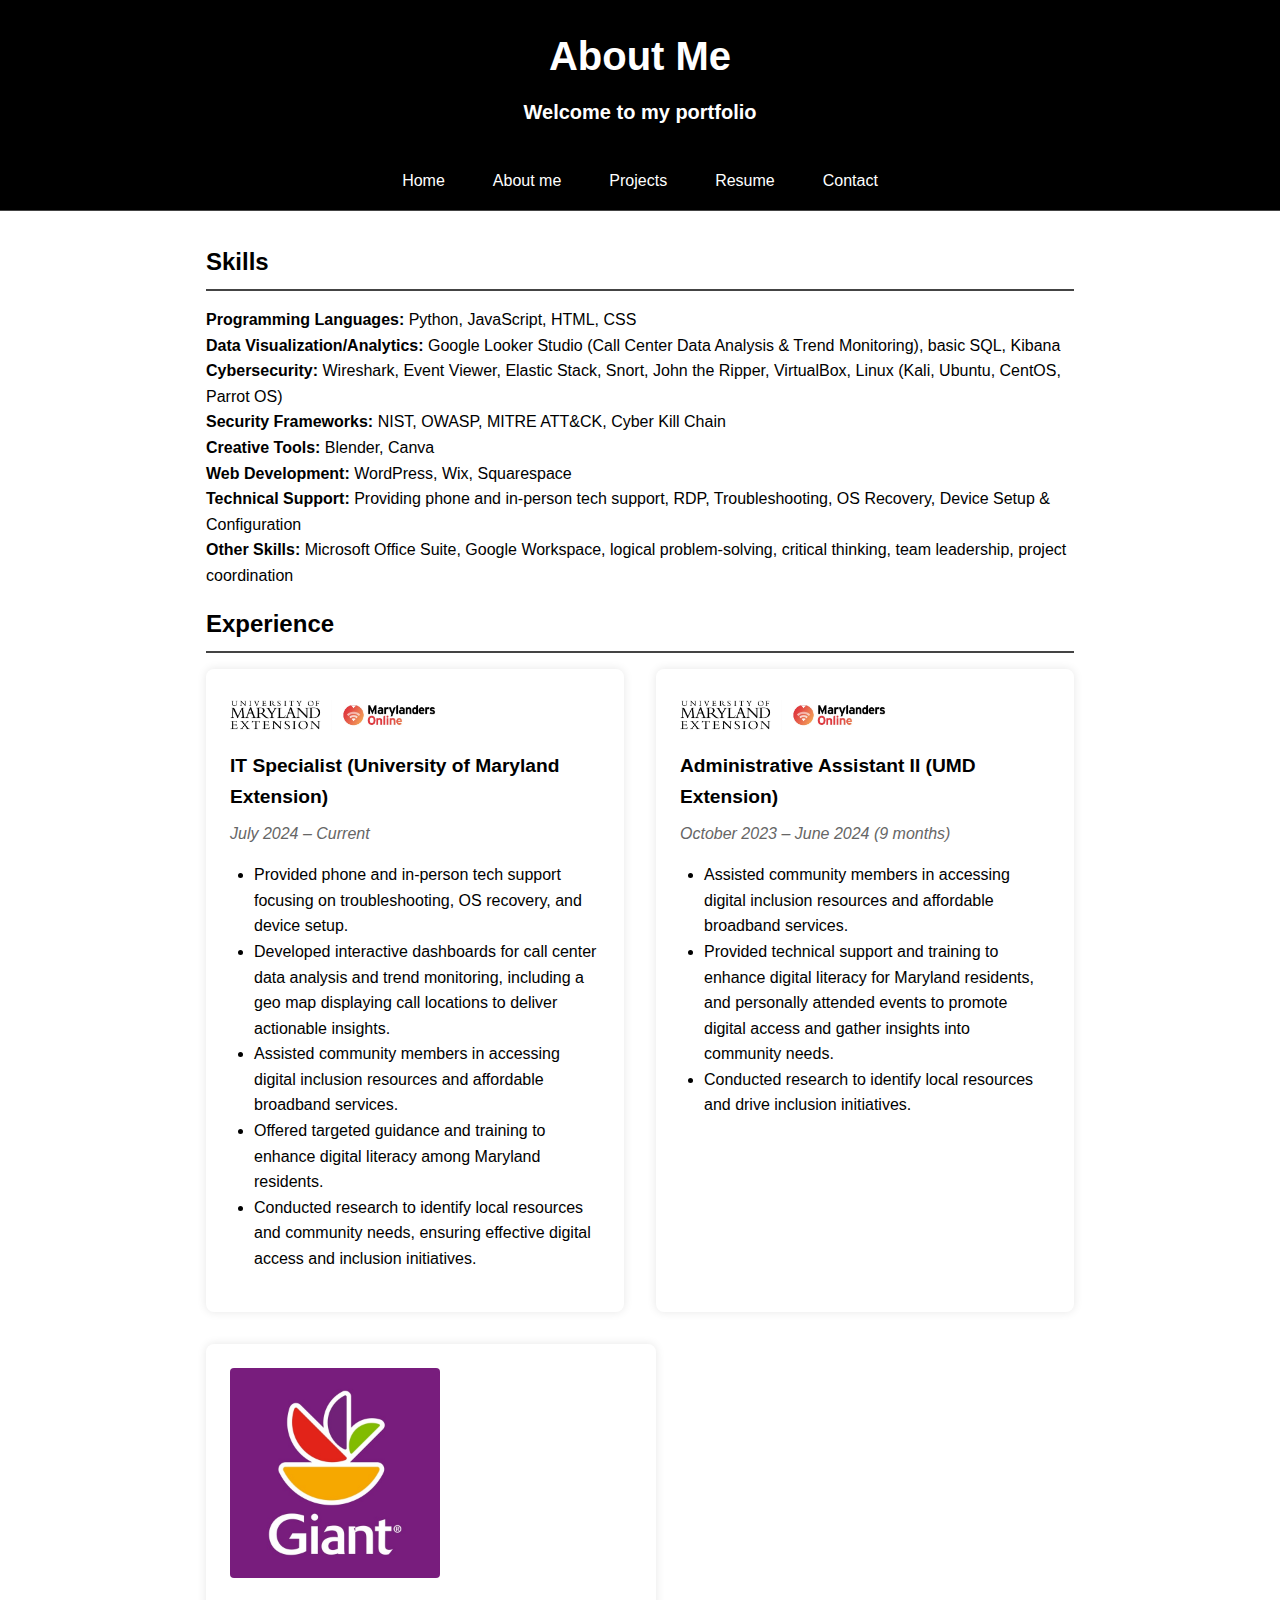
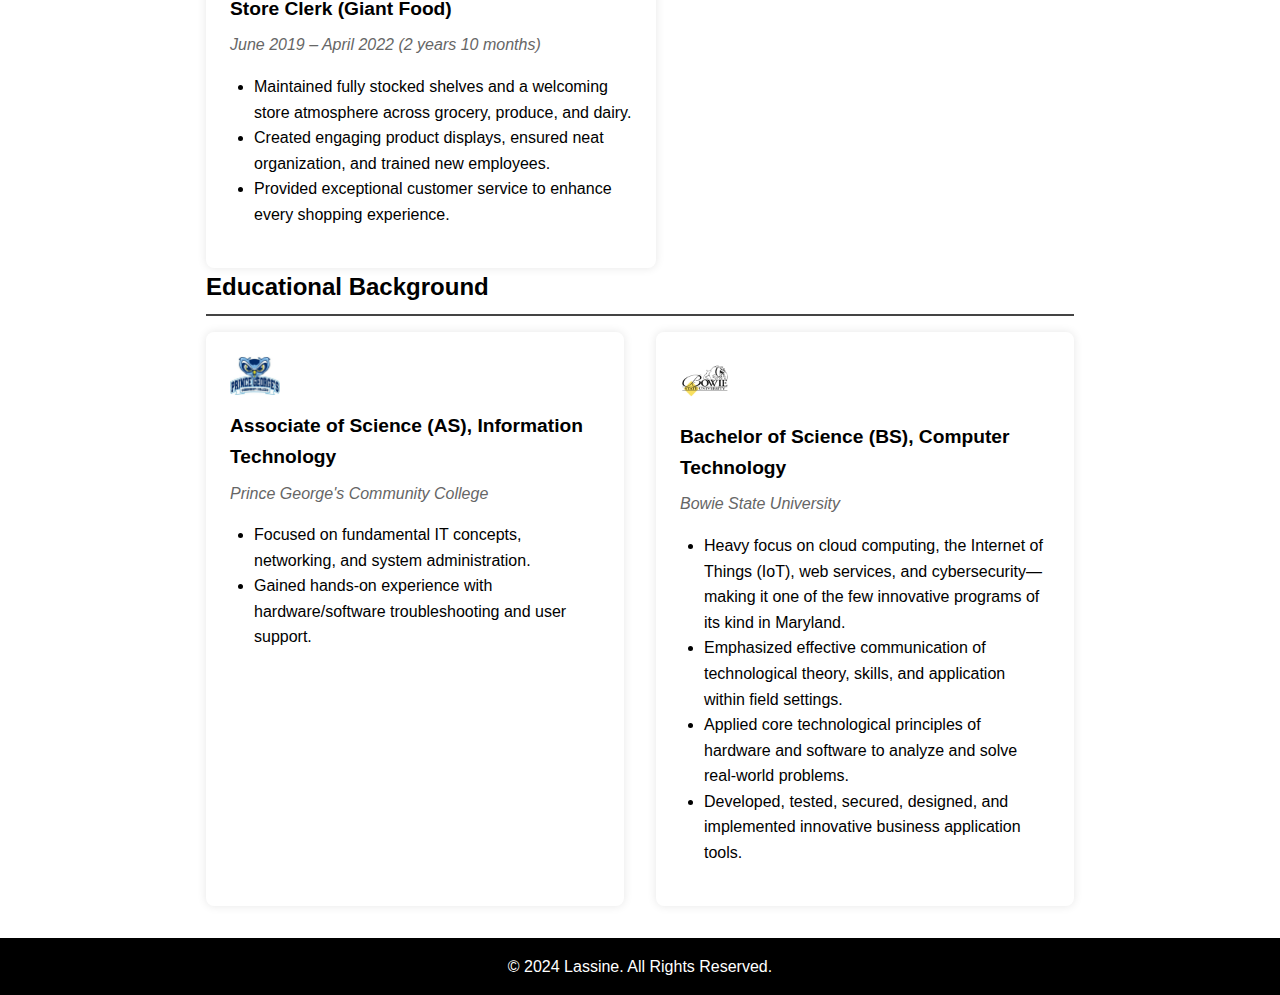
==== commit 852ac64a: "about.html" ====
--- a/about.html
+++ b/about.html
@@ -2,7 +2,7 @@
 <html lang="en">
 <head>
   <meta charset="UTF-8"/>
-  <!-- Essential for mobile responsiveness -->
+  <!-- Ensure mobile responsiveness -->
   <meta name="viewport" content="width=device-width, initial-scale=1.0"/>
   <title>Lassine's Portfolio - About</title>
   <style>
@@ -12,6 +12,8 @@
       margin: 0;
       padding: 0;
     }
+
+    /* Global Styles */
     html, body {
       font-family: Arial, sans-serif;
       line-height: 1.6;
@@ -20,7 +22,7 @@
       display: flex;
       flex-direction: column;
       min-height: 100vh;
-      overflow-x: hidden; /* Prevent horizontal scroll */
+      overflow-x: hidden; /* Prevent horizontal scrolling */
     }
 
     /* Header */
@@ -44,14 +46,14 @@
       display: flex;
       justify-content: center;
       border-bottom: 1px solid #444;
-      flex-wrap: wrap; /* allow wrapping on narrow screens */
+      flex-wrap: wrap; /* allow wrapping on small screens */
     }
     nav a {
       color: #fff;
       padding: 1rem 1.5rem;
       text-decoration: none;
       transition: color 0.3s ease;
-      font-size: 1rem; /* default nav font size */
+      font-size: 1rem;
     }
     nav a:hover {
       color: #aaa;
@@ -59,13 +61,13 @@
     @media (max-width: 600px) {
       nav a {
         padding: 0.75rem 1rem;
-        font-size: 0.9rem; /* slightly smaller text on narrow screens */
+        font-size: 0.9rem;
       }
     }
 
     /* Main Section */
     section {
-      max-width: 900px;
+      max-width: 900px; /* container width */
       margin: 2rem auto;
       padding: 0 1rem;
     }
@@ -76,21 +78,7 @@
       color: #000;
     }
 
-    /* Footer */
-    footer {
-      background: #000;
-      color: #fff;
-      text-align: center;
-      padding: 1rem;
-      margin-top: auto;
-    }
-
-    /* Skills, Experience, Education Headings */
-    h3 {
-      margin-top: 1.5rem;
-      border-bottom: 1px solid #ccc;
-      padding-bottom: 0.3rem;
-    }
+    /* Skills List */
     ul {
       list-style-type: none;
       padding-left: 0;
@@ -98,10 +86,10 @@
       margin-bottom: 1rem;
     }
 
-    /* EXPERIENCE SECTION: 3-Card Layout */
+    /* Experience Cards */
     .experience-container {
       display: flex;
-      flex-wrap: wrap; /* wrap on smaller screens */
+      flex-wrap: wrap; /* allows wrapping on smaller screens */
       gap: 2rem;
       margin-top: 1rem;
     }
@@ -115,7 +103,7 @@
       padding: 1.5rem;
     }
     .job-card img {
-      width: 210px;
+      width: 210px; /* or adjust as you like */
       display: block;
       margin-bottom: 1rem;
       border-radius: 4px;
@@ -139,7 +127,7 @@
       margin-top: 0.5rem;
     }
 
-    /* EDUCATION SECTION */
+    /* Education Cards */
     .education-container {
       display: flex;
       flex-wrap: wrap;
@@ -156,7 +144,7 @@
       padding: 1.5rem;
     }
     .edu-card img {
-      width: 50px; /* Adjust logo size */
+      width: 50px;
       display: block;
       margin-bottom: 1rem;
       border-radius: 4px;
@@ -178,6 +166,15 @@
       list-style-type: disc;
       margin-left: 1.5rem;
       margin-top: 0.5rem;
+    }
+
+    /* Footer */
+    footer {
+      background: #000;
+      color: #fff;
+      text-align: center;
+      padding: 1rem;
+      margin-top: auto;
     }
   </style>
 </head>
@@ -230,6 +227,7 @@
           </ul>
         </div>
       </div>
+
       <!-- Card 2: Administrative Assistant II -->
       <div class="job-card">
         <img src="umd.jpg" alt="UMD Extension Logo">
@@ -243,6 +241,7 @@
           </ul>
         </div>
       </div>
+
       <!-- Card 3: Store Clerk (Giant Food) -->
       <div class="job-card">
         <img src="Giant.jpg" alt="Giant Food Logo">
@@ -258,7 +257,42 @@
       </div>
     </div>
 
-    <!-- Education Section -->
+    <!-- Education Section (Two-Column Layout) -->
     <h2>Educational Background</h2>
     <div class="education-container">
       <!-- Card 1: PGCC -->
+      <div class="edu-card">
+        <img src="PGCC.jpg" alt="PGCC Logo">
+        <div class="edu-title">Associate of Science (AS), Information Technology</div>
+        <div class="edu-dates">Prince George's Community College</div>
+        <div class="edu-details">
+          <ul>
+            <li>Focused on fundamental IT concepts, networking, and system administration.</li>
+            <li>Gained hands-on experience with hardware/software troubleshooting and user support.</li>
+          </ul>
+        </div>
+      </div>
+
+      <!-- Card 2: Bowie State -->
+      <div class="edu-card">
+        <img src="bowiestate.jpg" alt="Bowie State Logo">
+        <div class="edu-title">Bachelor of Science (BS), Computer Technology</div>
+        <div class="edu-dates">Bowie State University</div>
+        <div class="edu-details">
+          <ul>
+            <li>Heavy focus on cloud computing, the Internet of Things (IoT), web services, and cybersecurity—making it one of the few innovative programs of its kind in Maryland.</li>
+            <li>Emphasized effective communication of technological theory, skills, and application within field settings.</li>
+            <li>Applied core technological principles of hardware and software to analyze and solve real-world problems.</li>
+            <li>Developed, tested, secured, designed, and implemented innovative business application tools.</li>
+          </ul>
+        </div>
+      </div>
+    </div>
+  </section>
+
+  <!-- Footer -->
+  <footer>
+    <p>&copy; 2024 Lassine. All Rights Reserved.</p>
+  </footer>
+</body>
+</html>
